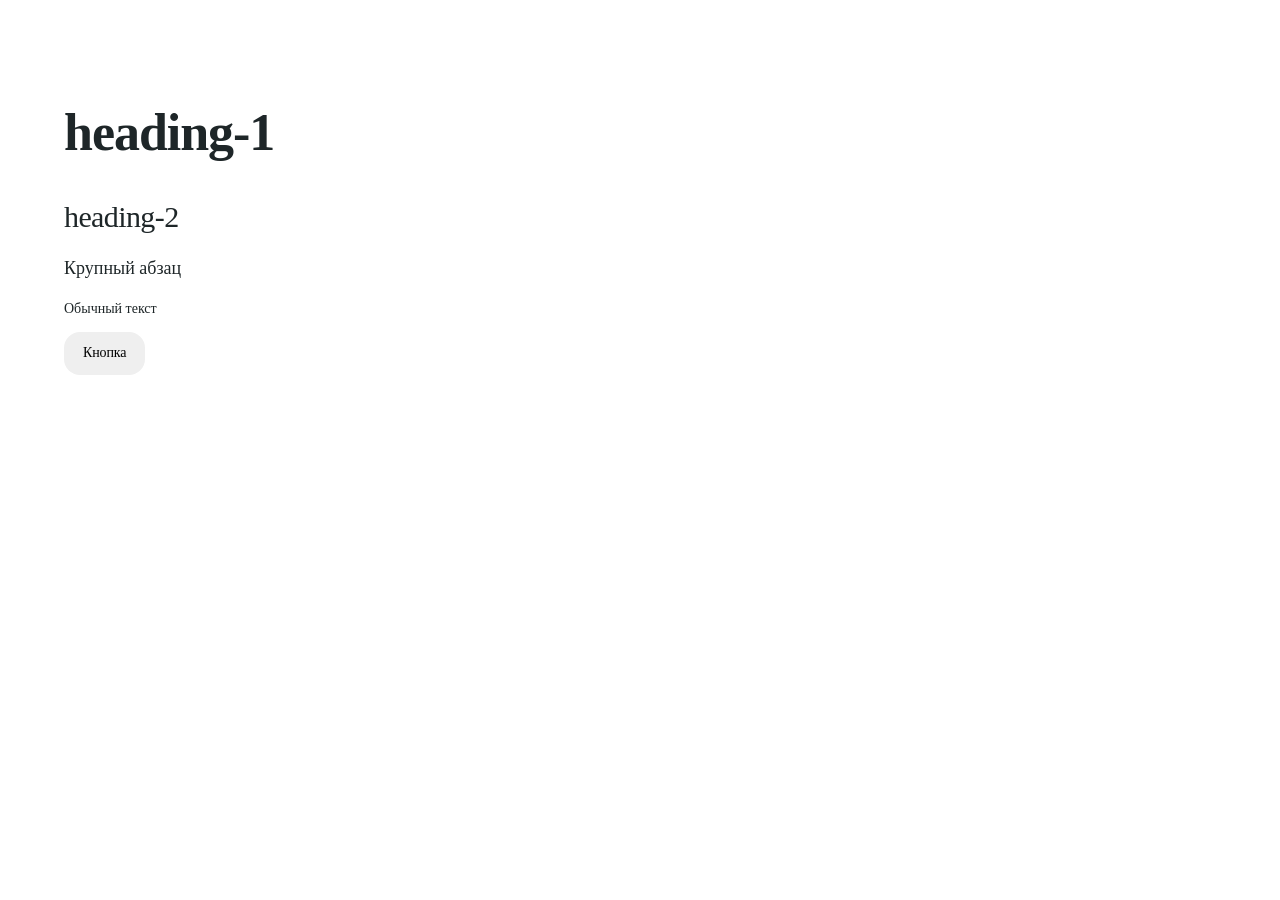
==== index.html @ 8aa64d15 "add base files" ====
<!doctype html>
<html lang="ru">
<head>
    <title>Главная</title>
    <meta charset="utf-8" />
    <meta name="viewport" content="width=device-width,initial-scale=1" />
    <meta name="description" content="Описание главной страницы">
    <meta name="keywords" content="ключевые слова">

    <link rel="icon" href="icons/favicon.svg" type="image/svg+xml" />

    <link rel="stylesheet" href="css/vars.css" />
    <link rel="stylesheet" href="css/mixins.css" />
    <link rel="stylesheet" href="css/base.css" />
    <link rel="stylesheet" href="css/typography.css" />
    <link rel="stylesheet" href="css/index.css" />
</head>
<body>
    <div id="app-header"></div>
        <main class="container">
            <section class="section">
                <h1 class="h1">heading-1</h1>
                <h2 class="h2">heading-2</h2>
                <p class="text-l">Крупный абзац</p>
                <p class="text-m">Обычный текст</p>
                <button class="btn btn--primary btn-text">Кнопка</button>
            </section>
        </main>
    <div id="app-footer"></div>
    <script src="js/common.js"></script>
</body>
</html>
---- css/vars.css ----
:root {
  /* text */
  --color-text-gunmetal: #1E2628;
  --color-text-battleship: #8E9293;
  --color-text-silver: #C7C9C9;
  --color-text-burnt: #E56F3D;
  --color-text-offwhite: #FFFFFF;

  /* surface */
  --color-surface-offwhite: #FFFFFF;
  --color-surface-seasalt: #F6F8F8;
  --color-surface-issabelline: #F5F1EE;
  --color-surface-gunmetal: #1E2628;
  --color-surface-charcoal: #374F59;

  /* borders */
  --color-border-antiflash: #E7EAEB;

  /* attention */
  --color-attention-imperial: #F05454;

  /* семейство */
  --font-sans: "SF Pro Display";

  /* веса */
  --fw-regular: 400;
  --fw-medium: 500;
  --fw-bold: 700;

  /* desktop */
  --fs-heading-1-d: 52px;  --lh-heading-1-d: 100%; --ls-heading-1-d: -2%; --fw-heading-1-d: var(--fw-bold);
  --fs-heading-2-d: 30px;  --lh-heading-2-d: 100%; --ls-heading-2-d: -2%; --fw-heading-2-d: var(--fw-medium);
  --fs-heading-3-d: 24px;  --lh-heading-3-d: 120%; --ls-heading-3-d: -2%; --fw-heading-3-d: var(--fw-medium);
  --fs-heading-4-d: 20px;  --lh-heading-4-d: 120%; --ls-heading-4-d: -2%; --fw-heading-4-d: var(--fw-regular);
  --fs-subtitle-d: 30px;   --lh-subtitle-d: 120%; --ls-subtitle-d: -2%; --fw-subtitle-d: var(--fw-regular);

  --fs-btns-text-d: 14px;  --lh-btns-text-d: 120%; --ls-btns-text-d: -1%; --fw-btns-text-d: var(--fw-medium);

  --fs-text-l-d: 18px;     --lh-text-l-d: 130%;  --ls-text-l-d: 0%;  --fw-text-l-d: var(--fw-regular);
  --fs-text-m-d: 14px;     --lh-text-m-d: 140%;  --ls-text-m-d: 0%;  --fw-text-m-d: var(--fw-regular);
  --fs-text-s-d: 12px;     --lh-text-s-d: 140%;  --ls-text-s-d: 0%;  --fw-text-s-d: var(--fw-regular);

  /* mobile */
  --fs-heading-1-m: 28px;  --lh-heading-1-m: 120%; --ls-heading-1-m: -2%; --fw-heading-1-m: var(--fw-bold);
  --fs-heading-2-m: 24px;  --lh-heading-2-m: 100%; --ls-heading-2-m: -2%; --fw-heading-2-m: var(--fw-medium);
  --fs-heading-3-m: 22px;  --lh-heading-3-m: 100%; --ls-heading-3-m: -2%; --fw-heading-3-m: var(--fw-medium);
  --fs-heading-4-m: 18px;  --lh-heading-4-m: 120%; --ls-heading-4-m: -2%; --fw-heading-4-m: var(--fw-medium);
  --fs-subtitle-m: 20px;   --lh-subtitle-m: 120%; --ls-subtitle-m: -2%; --fw-subtitle-m: var(--fw-regular);
}
---- css/mixins.css ----
.radio,
.checkbox {
    appearance: none;
    inline-size: 18px;
    block-size: 18px;
    border: 1.5px solid var(--color-text-gunmetal);
    border-radius: 50%;
    display: inline-grid;
    place-items: center;
    background: var(--color-surface-offwhite);
    cursor: pointer;
    transition: background .12s ease, border-color .12s ease, box-shadow .12s ease;
}

.checkbox {
    border-radius: 4px;
}

.radio:focus-visible,
.checkbox:focus-visible {
    outline: none;
    box-shadow: 0 0 0 3px color-mix(in srgb, var(--color-text-gunmetal) 14%, transparent);
}

.radio::before,
.checkbox::before {
    content: "";
    inline-size: 10px;
    block-size: 10px;
    background: var(--color-text-gunmetal);
    border-radius: 50%;
    transform: scale(0);
    transition: transform .12s ease;
}

.checkbox::before {
    border-radius: 2px;
    clip-path: polygon(14% 54%, 0 40%, 40% 88%, 100% 10%, 86% 0, 40% 66%);
    background: var(--color-text-gunmetal);
}

.radio:checked::before,
.checkbox:checked::before {
    transform: scale(1);
}

.radio:disabled,
.checkbox:disabled {
    opacity: .45;
    cursor: not-allowed;
    border-color: var(--color-text-silver);
}

.tabs {
    display: flex;
    gap: 24px;
    align-items: center;
}

.tab {
    position: relative;
    padding: 8px 0;
    color: var(--color-text-gunmetal);
    text-decoration: none;
}

.tab:hover {
    color: var(--color-surface-charcoal);
}

.tab.is-active {
    font-weight: var(--fw-medium);
}

.tab.is-active::after {
    content: "";
    position: absolute;
    left: 0;
    right: 0;
    bottom: -4px;
    height: 3px;
    border-radius: 3px;
    background: var(--color-text-gunmetal);
}

.badge-live {
    display: inline-flex;
    align-items: center;
    gap: 8px;
    margin-left: 10px;
    background: var(--color-text-gunmetal);
    color: var(--color-text-offwhite);
    border-radius: 999px;
    padding: 4px 8px;
    font: var(--fw-regular) 12px/1 var(--font-sans);
}

.badge-live::before {
    content: "";
    inline-size: 8px;
    block-size: 8px;
    border-radius: 50%;
    background: var(--color-attention-imperial);
}

.radio-group {
    display: inline-flex;
    border-radius: 12px;
    overflow: hidden;
    border: 1px solid var(--color-border-antiflash);
    background: var(--color-surface-seasalt);
}

.radio-group__btn {
    padding: 8px 14px;
    cursor: pointer;
    white-space: nowrap;
    color: var(--color-text-gunmetal);
}

.radio-group__btn + .radio-group__btn {
    border-left: 1px solid var(--color-border-antiflash);
}

.radio-group__btn.is-active {
    background: var(--color-text-gunmetal);
    color: var(--color-text-offwhite);
}

.btn {
    display: inline-flex;
    align-items: center;
    justify-content: center;
    gap: 8px;
    padding: 12px 18px;
    border-radius: 16px;
    border: 1px solid transparent;
    cursor: pointer;
    user-select: none;
    transition: filter .12s, transform .06s, background .12s, color .12s, border-color .12s;
    font-family: var(--font-sans);
}

.btn:active {
    transform: translateY(1px);
}

.btn:disabled {
    opacity: .45;
    cursor: not-allowed;
}

.btn--filled {
    background: var(--color-text-gunmetal);
    color: var(--color-text-offwhite);
}

.btn--outlined {
    background: var(--color-surface-offwhite);
    color: var(--color-text-gunmetal);
    border-color: var(--color-border-antiflash);
}

.btn--link {
    background: transparent;
    color: var(--color-text-gunmetal);
    padding: 0;
    border-radius: 0;
    text-decoration: none;
}

.btn--icon {
    inline-size: 44px;
    block-size: 44px;
    padding: 0;
    border-radius: 999px;
    display: inline-grid;
    place-items: center;
    background: var(--color-surface-seasalt);
    border: 1px solid var(--color-border-antiflash);
}

.field {
    display: grid;
    gap: 6px;
}

.field__label {
    color: var(--color-text-battleship);
    font: var(--fw-regular) 14px/1.2 var(--font-sans);
}

.field__error {
    color: var(--color-attention-imperial);
    font: var(--fw-regular) 12px/1.2 var(--font-sans);
}

.input,
.select {
    width: 100%;
    padding: 12px 14px;
    border-radius: 12px;
    border: 1px solid var(--color-border-antiflash);
    background: var(--color-surface-offwhite);
    color: var(--color-text-gunmetal);
    font-family: var(--font-sans);
    outline: none;
    transition: border-color .12s, box-shadow .12s, background .12s;
}

.input:focus,
.select:focus {
    border-color: var(--color-text-gunmetal);
    box-shadow: 0 0 0 3px color-mix(in srgb, var(--color-text-gunmetal) 12%, transparent);
}

.input.is-error,
.select.is-error {
    border-color: var(--color-attention-imperial);
    box-shadow: 0 0 0 3px color-mix(in srgb, var(--color-attention-imperial) 18%, transparent);
}

.input:disabled,
.select:disabled {
    background: var(--color-surface-seasalt);
    color: var(--color-text-silver);
    cursor: not-allowed;
    opacity: .9;
}
---- css/base.css ----
* {
    box-sizing: border-box;
}

html,
body {
    height: 100%;
}

body {
    margin: 0;
    font-family: var(--font-sans), system-ui, -apple-system, Segoe UI, Roboto, Arial, sans-serif;
    color: var(--color-text-gunmetal);
    background: var(--color-surface-offwhite);
    -webkit-font-smoothing: antialiased;
    text-rendering: optimizeLegibility;
}

img,
svg {
    max-width: 100%;
    height: auto;
    display: block;
}

a {
    color: var(--color-text-burnt);
    text-decoration: none;
}

a:hover {
    text-decoration: underline;
}

/* ===== CONTAINER / SECTION ===== */
.container {
    max-width: 1200px;
    margin: 0 auto;
    padding: 24px;
}

.section {
    padding: 40px 0;
}

.section--alt {
    background: var(--color-surface-seasalt);
}

/* ===== HEADER / FOOTER (базово) ===== */
.site-header {
    position: sticky;
    top: 0;
    z-index: 10;
    background: var(--color-surface-offwhite);
    border-bottom: 1px solid var(--color-border-antiflash);
}

.site-footer {
    border-top: 1px solid var(--color-border-antiflash);
    background: var(--color-surface-seasalt);
    color: var(--color-text-battleship);
}

/* ===== UTILS ===== */
.hidden {
    display: none !important;
}

.center {
    display: flex;
    align-items: center;
    justify-content: center;
}

@media (max-width: 767px) {
    .container {
        padding: 16px;
    }

    .section {
        padding: 28px 0;
    }
}
---- css/typography.css ----
/* базовое семейство из переменных */
.typo-sans { font-family: var(--font-sans), system-ui, -apple-system, Segoe UI, Roboto, Arial, sans-serif; }

/* ===== DESKTOP (по умолчанию) ===== */
.h1 {
  font-family: var(--font-sans);
  font-size: var(--fs-heading-1-d);
  line-height: var(--lh-heading-1-d);
  letter-spacing: -0.02em; /* из -2% */
  font-weight: var(--fw-heading-1-d);
}
.h2 {
  font-family: var(--font-sans);
  font-size: var(--fs-heading-2-d);
  line-height: var(--lh-heading-2-d);
  letter-spacing: -0.02em;
  font-weight: var(--fw-heading-2-d);
}
.h3 {
  font-family: var(--font-sans);
  font-size: var(--fs-heading-3-d);
  line-height: var(--lh-heading-3-d);
  letter-spacing: -0.02em;
  font-weight: var(--fw-heading-3-d);
}
.h4 {
  font-family: var(--font-sans);
  font-size: var(--fs-heading-4-d);
  line-height: var(--lh-heading-4-d);
  letter-spacing: -0.02em;
  font-weight: var(--fw-heading-4-d);
}
.subtitle {
  font-family: var(--font-sans);
  font-size: var(--fs-subtitle-d);
  line-height: var(--lh-subtitle-d);
  letter-spacing: -0.02em;
  font-weight: var(--fw-subtitle-d);
}

/* Текстовые стили */
.text-l {
  font-family: var(--font-sans);
  font-size: var(--fs-text-l-d);
  line-height: var(--lh-text-l-d);
  letter-spacing: 0; /* в макете 0% */
  font-weight: var(--fw-text-l-d);
}
.text-m {
  font-family: var(--font-sans);
  font-size: var(--fs-text-m-d);
  line-height: var(--lh-text-m-d);
  letter-spacing: 0;
  font-weight: var(--fw-text-m-d);
}
.text-s {
  font-family: var(--font-sans);
  font-size: var(--fs-text-s-d);
  line-height: var(--lh-text-s-d);
  letter-spacing: 0;
  font-weight: var(--fw-text-s-d);
}

/* Текст для кнопок */
.btn-text {
  font-family: var(--font-sans);
  font-size: var(--fs-btns-text-d);
  line-height: var(--lh-btns-text-d);
  letter-spacing: -0.01em;
  font-weight: var(--fw-btns-text-d);
}

/* ===== MOBILE ===== */
@media (max-width: 767px) {
  .h1 { font-size: var(--fs-heading-1-m); line-height: var(--lh-heading-1-m); letter-spacing: -0.02em; font-weight: var(--fw-heading-1-m); }
  .h2 { font-size: var(--fs-heading-2-m); line-height: var(--lh-heading-2-m); letter-spacing: -0.02em; font-weight: var(--fw-heading-2-m); }
  .h3 { font-size: var(--fs-heading-3-m); line-height: var(--lh-heading-3-m); letter-spacing: -0.02em; font-weight: var(--fw-heading-3-m); }
  .h4 { font-size: var(--fs-heading-4-m); line-height: var(--lh-heading-4-m); letter-spacing: -0.02em; font-weight: var(--fw-heading-4-m); }
  .subtitle { font-size: var(--fs-subtitle-m); line-height: var(--lh-subtitle-m); letter-spacing: -0.02em; font-weight: var(--fw-subtitle-m); }
}
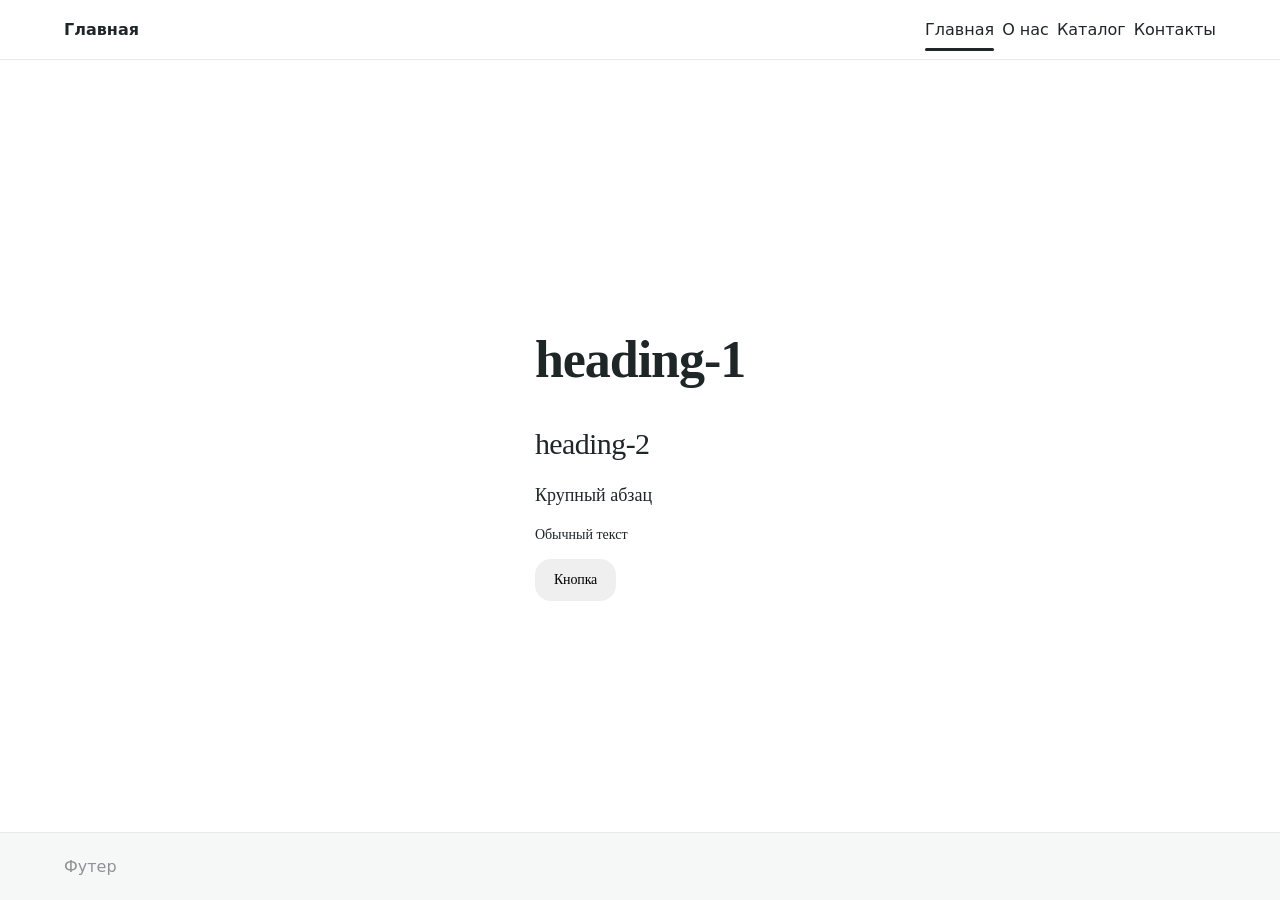
==== commit 558ddb60: "add header" ====
--- a/index.html
+++ b/index.html
@@ -7,7 +7,7 @@
     <meta name="description" content="Описание главной страницы">
     <meta name="keywords" content="ключевые слова">
 
-    <link rel="icon" href="icons/favicon.svg" type="image/svg+xml" />
+    <!-- <link rel="icon" href="icons/favicon.svg" type="image/svg+xml" /> -->
 
     <link rel="stylesheet" href="css/vars.css" />
     <link rel="stylesheet" href="css/mixins.css" />
@@ -16,7 +16,8 @@
     <link rel="stylesheet" href="css/index.css" />
 </head>
 <body>
-    <div id="app-header"></div>
+    <div class="page">
+        <div id="app-header"></div>
         <main class="container">
             <section class="section">
                 <h1 class="h1">heading-1</h1>
@@ -26,7 +27,8 @@
                 <button class="btn btn--primary btn-text">Кнопка</button>
             </section>
         </main>
-    <div id="app-footer"></div>
+        <div id="app-footer"></div>
+    </div>
     <script src="js/common.js"></script>
 </body>
 </html>
--- a/css/base.css
+++ b/css/base.css
@@ -32,6 +32,16 @@
     text-decoration: underline;
 }
 
+.page {
+    min-height: 100dvh;
+    display: flex;
+    flex-direction: column;
+}
+
+.page > main {
+    flex: 1;
+}
+
 /* ===== CONTAINER / SECTION ===== */
 .container {
     max-width: 1200px;
@@ -48,7 +58,7 @@
 }
 
 /* ===== HEADER / FOOTER (базово) ===== */
-.site-header {
+.app-header {
     position: sticky;
     top: 0;
     z-index: 10;
@@ -56,7 +66,7 @@
     border-bottom: 1px solid var(--color-border-antiflash);
 }
 
-.site-footer {
+.app-footer {
     border-top: 1px solid var(--color-border-antiflash);
     background: var(--color-surface-seasalt);
     color: var(--color-text-battleship);
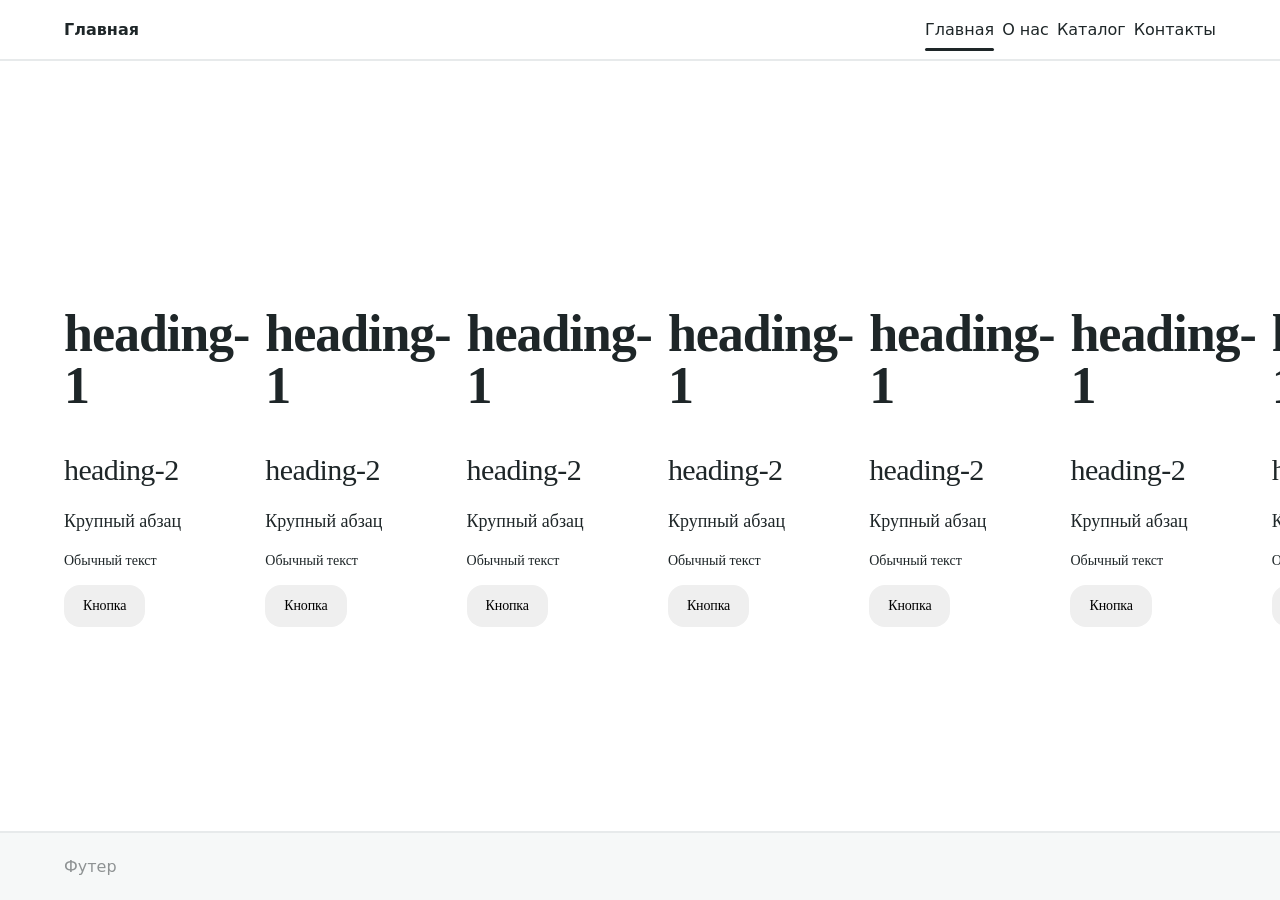
==== commit bcb83a42: "add header" ====
--- a/index.html
+++ b/index.html
@@ -17,7 +17,7 @@
 </head>
 <body>
     <div class="page">
-        <div id="app-header"></div>
+        <div id="app-header" class="app-header"></div>
         <main class="container">
             <section class="section">
                 <h1 class="h1">heading-1</h1>
@@ -26,8 +26,64 @@
                 <p class="text-m">Обычный текст</p>
                 <button class="btn btn--primary btn-text">Кнопка</button>
             </section>
+            <section class="section">
+                <h1 class="h1">heading-1</h1>
+                <h2 class="h2">heading-2</h2>
+                <p class="text-l">Крупный абзац</p>
+                <p class="text-m">Обычный текст</p>
+                <button class="btn btn--primary btn-text">Кнопка</button>
+            </section>
+            <section class="section">
+                <h1 class="h1">heading-1</h1>
+                <h2 class="h2">heading-2</h2>
+                <p class="text-l">Крупный абзац</p>
+                <p class="text-m">Обычный текст</p>
+                <button class="btn btn--primary btn-text">Кнопка</button>
+            </section>
+            <section class="section">
+                <h1 class="h1">heading-1</h1>
+                <h2 class="h2">heading-2</h2>
+                <p class="text-l">Крупный абзац</p>
+                <p class="text-m">Обычный текст</p>
+                <button class="btn btn--primary btn-text">Кнопка</button>
+            </section>
+            <section class="section">
+                <h1 class="h1">heading-1</h1>
+                <h2 class="h2">heading-2</h2>
+                <p class="text-l">Крупный абзац</p>
+                <p class="text-m">Обычный текст</p>
+                <button class="btn btn--primary btn-text">Кнопка</button>
+            </section>
+            <section class="section">
+                <h1 class="h1">heading-1</h1>
+                <h2 class="h2">heading-2</h2>
+                <p class="text-l">Крупный абзац</p>
+                <p class="text-m">Обычный текст</p>
+                <button class="btn btn--primary btn-text">Кнопка</button>
+            </section>
+            <section class="section">
+                <h1 class="h1">heading-1</h1>
+                <h2 class="h2">heading-2</h2>
+                <p class="text-l">Крупный абзац</p>
+                <p class="text-m">Обычный текст</p>
+                <button class="btn btn--primary btn-text">Кнопка</button>
+            </section>
+            <section class="section">
+                <h1 class="h1">heading-1</h1>
+                <h2 class="h2">heading-2</h2>
+                <p class="text-l">Крупный абзац</p>
+                <p class="text-m">Обычный текст</p>
+                <button class="btn btn--primary btn-text">Кнопка</button>
+            </section>
+            <section class="section">
+                <h1 class="h1">heading-1</h1>
+                <h2 class="h2">heading-2</h2>
+                <p class="text-l">Крупный абзац</p>
+                <p class="text-m">Обычный текст</p>
+                <button class="btn btn--primary btn-text">Кнопка</button>
+            </section>
         </main>
-        <div id="app-footer"></div>
+        <div id="app-footer" class="app-footer"></div>
     </div>
     <script src="js/common.js"></script>
 </body>
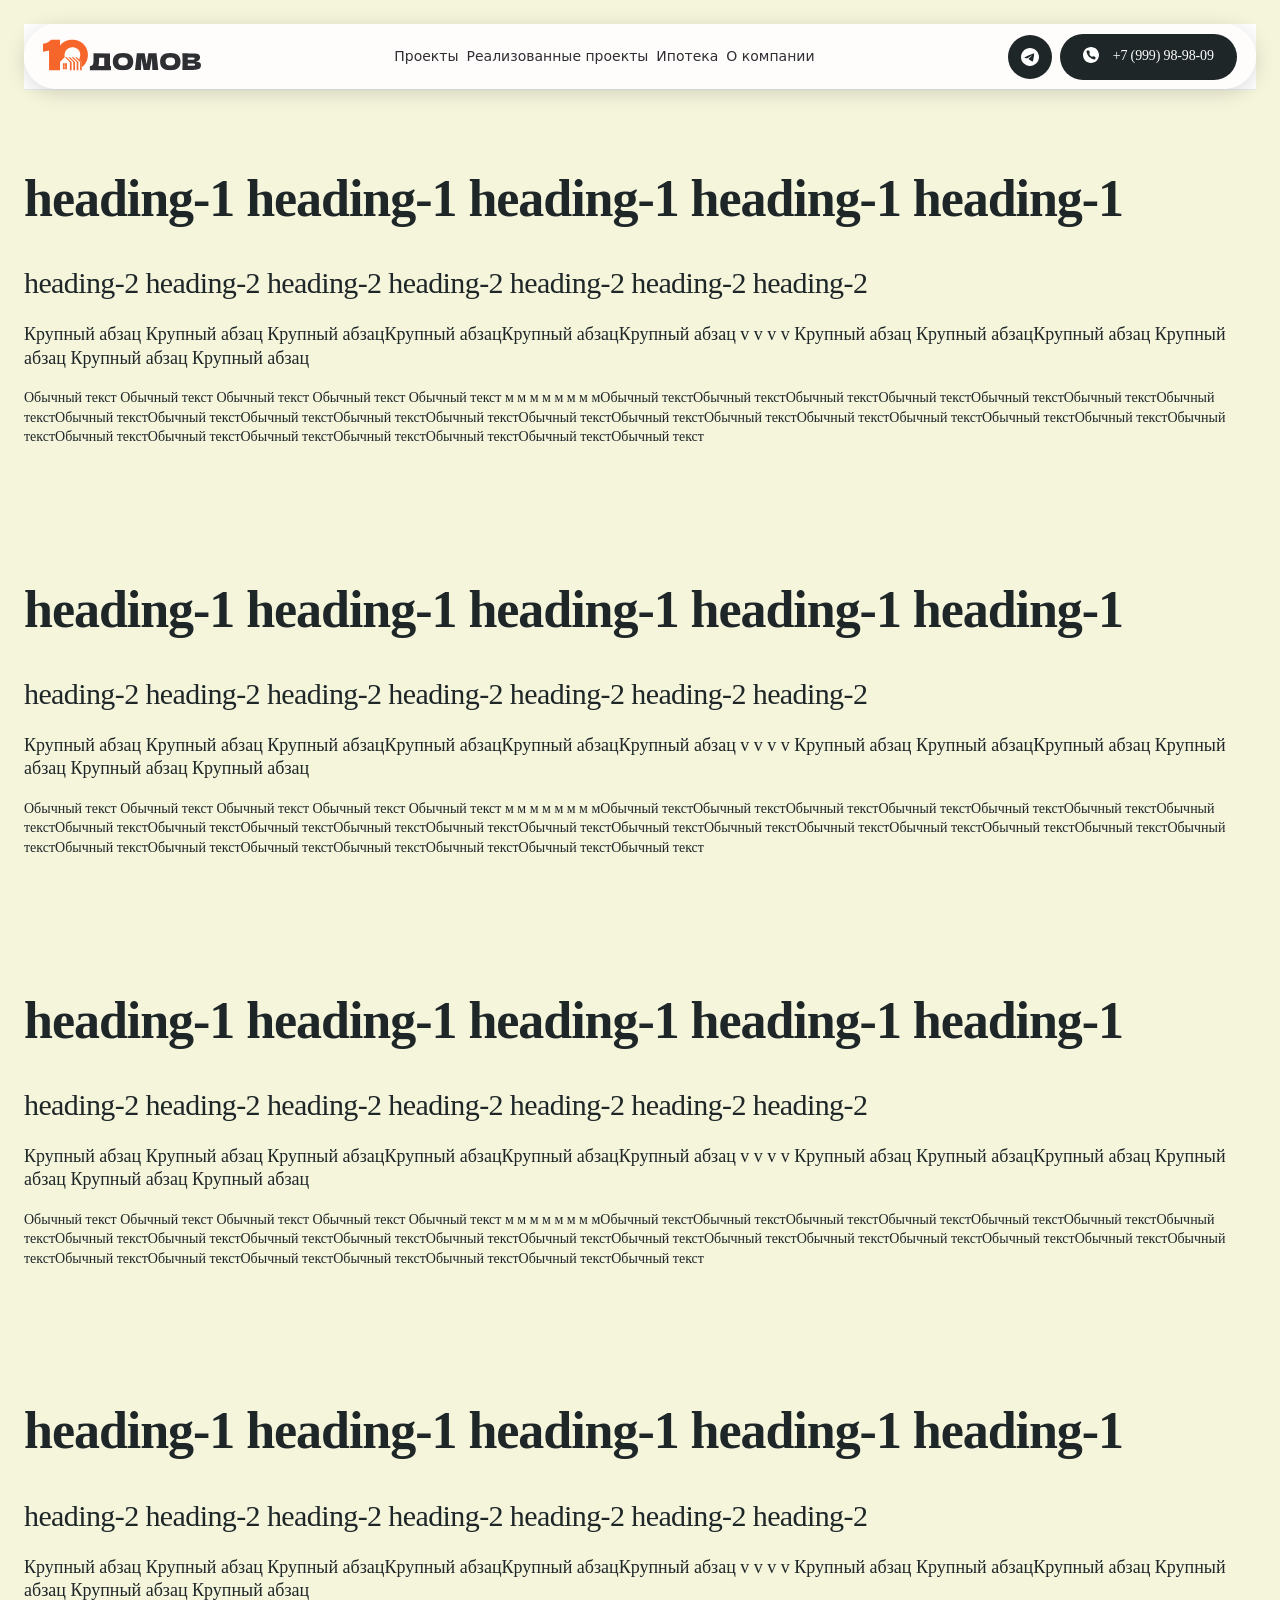
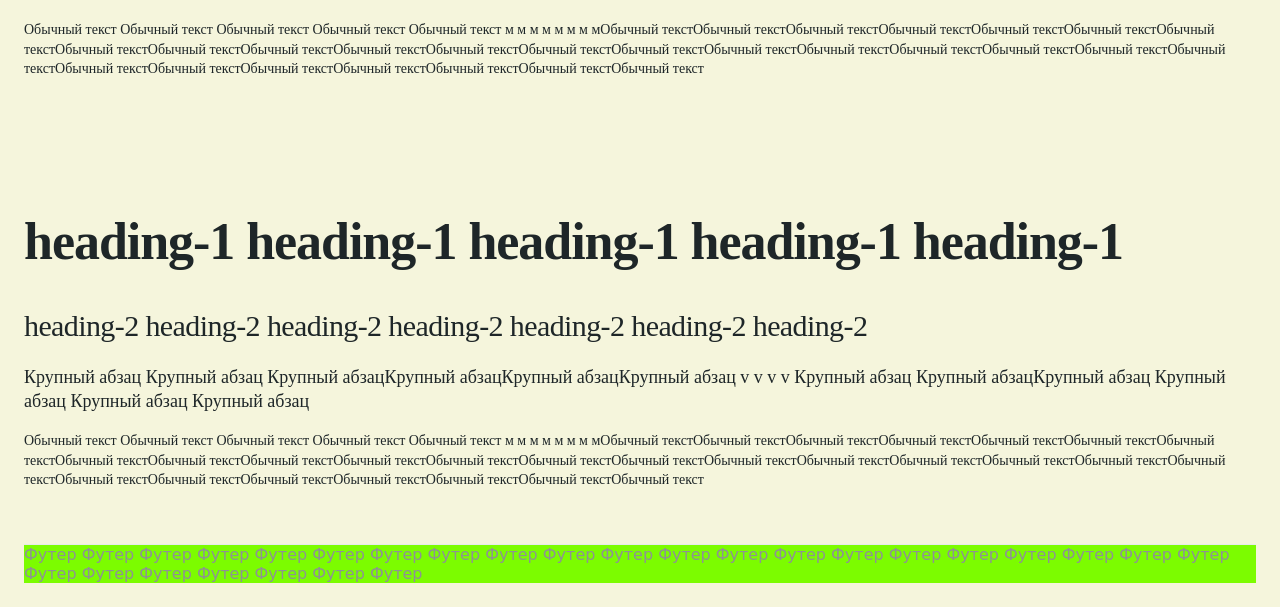
==== commit 32f96277: "add header" ====
--- a/index.html
+++ b/index.html
@@ -16,74 +16,73 @@
     <link rel="stylesheet" href="css/index.css" />
 </head>
 <body>
-    <div class="page">
-        <div id="app-header" class="app-header"></div>
+    <div class="page" style="">
+        <div class="container app-header" style="background-color: white;">
+            <!-- <div id="app-header" class="app-header"></div> -->
+            <header>
+                <div class="header__container">
+                    <div class="header__block">
+                        <a class="brand" href="index.html">
+                            <img src="images/logo-main.svg" alt="Логотип компании" class="brand__logo">
+                        </a>
+                    </div>
+                    <div class="header__block">
+                        <nav class="site-nav">
+                            <a class="site-nav__link" href="index.html">Проекты</a>
+                            <a class="site-nav__link" href="about.html">Реализованные проекты</a>
+                            <a class="site-nav__link" href="catalog.html">Ипотека</a>
+                            <a class="site-nav__link" href="contact.html">О компании</a>
+                          </nav>
+                    </div>
+                    <div class="header__block">
+                        <div class="header__icons">
+                            <button class="btn btn--icon btn--filled" aria-label="Telegram">
+                                <img src="icons/icon-telegram-1.svg" alt="Телеграм" class="telegram">
+                            </button>
+                            <button class="btn btn--pill btn--filled btn-text">
+                                <img src="icons/icon-phone-small.svg" alt="Телеграм" class="telegram">
+                                <span class="btn__label">+7 (999) 98-98-09</span>
+                              </button>
+                        </div>
+                    </div>
+                </div>
+              </header>
+        </div>
         <main class="container">
             <section class="section">
-                <h1 class="h1">heading-1</h1>
-                <h2 class="h2">heading-2</h2>
-                <p class="text-l">Крупный абзац</p>
-                <p class="text-m">Обычный текст</p>
-                <button class="btn btn--primary btn-text">Кнопка</button>
+                <h1 class="h1">heading-1 heading-1 heading-1 heading-1 heading-1 </h1>
+                <h2 class="h2">heading-2 heading-2 heading-2 heading-2 heading-2 heading-2 heading-2 </h2>
+                <p class="text-l">Крупный абзац Крупный абзац Крупный абзацКрупный абзацКрупный абзацКрупный абзац v v v v Крупный абзац Крупный абзацКрупный абзац Крупный абзац Крупный абзац Крупный абзац</p>
+                <p class="text-m">Обычный текст Обычный текст Обычный текст Обычный текст Обычный текст м м м м м м м мОбычный текстОбычный текстОбычный текстОбычный текстОбычный текстОбычный текстОбычный текстОбычный текстОбычный текстОбычный текстОбычный текстОбычный текстОбычный текстОбычный текстОбычный текстОбычный текстОбычный текстОбычный текстОбычный текстОбычный текстОбычный текстОбычный текстОбычный текстОбычный текстОбычный текстОбычный текстОбычный текст</p>
             </section>
             <section class="section">
-                <h1 class="h1">heading-1</h1>
-                <h2 class="h2">heading-2</h2>
-                <p class="text-l">Крупный абзац</p>
-                <p class="text-m">Обычный текст</p>
-                <button class="btn btn--primary btn-text">Кнопка</button>
+                <h1 class="h1">heading-1 heading-1 heading-1 heading-1 heading-1 </h1>
+                <h2 class="h2">heading-2 heading-2 heading-2 heading-2 heading-2 heading-2 heading-2 </h2>
+                <p class="text-l">Крупный абзац Крупный абзац Крупный абзацКрупный абзацКрупный абзацКрупный абзац v v v v Крупный абзац Крупный абзацКрупный абзац Крупный абзац Крупный абзац Крупный абзац</p>
+                <p class="text-m">Обычный текст Обычный текст Обычный текст Обычный текст Обычный текст м м м м м м м мОбычный текстОбычный текстОбычный текстОбычный текстОбычный текстОбычный текстОбычный текстОбычный текстОбычный текстОбычный текстОбычный текстОбычный текстОбычный текстОбычный текстОбычный текстОбычный текстОбычный текстОбычный текстОбычный текстОбычный текстОбычный текстОбычный текстОбычный текстОбычный текстОбычный текстОбычный текстОбычный текст</p>
             </section>
             <section class="section">
-                <h1 class="h1">heading-1</h1>
-                <h2 class="h2">heading-2</h2>
-                <p class="text-l">Крупный абзац</p>
-                <p class="text-m">Обычный текст</p>
-                <button class="btn btn--primary btn-text">Кнопка</button>
+                <h1 class="h1">heading-1 heading-1 heading-1 heading-1 heading-1 </h1>
+                <h2 class="h2">heading-2 heading-2 heading-2 heading-2 heading-2 heading-2 heading-2 </h2>
+                <p class="text-l">Крупный абзац Крупный абзац Крупный абзацКрупный абзацКрупный абзацКрупный абзац v v v v Крупный абзац Крупный абзацКрупный абзац Крупный абзац Крупный абзац Крупный абзац</p>
+                <p class="text-m">Обычный текст Обычный текст Обычный текст Обычный текст Обычный текст м м м м м м м мОбычный текстОбычный текстОбычный текстОбычный текстОбычный текстОбычный текстОбычный текстОбычный текстОбычный текстОбычный текстОбычный текстОбычный текстОбычный текстОбычный текстОбычный текстОбычный текстОбычный текстОбычный текстОбычный текстОбычный текстОбычный текстОбычный текстОбычный текстОбычный текстОбычный текстОбычный текстОбычный текст</p>
             </section>
             <section class="section">
-                <h1 class="h1">heading-1</h1>
-                <h2 class="h2">heading-2</h2>
-                <p class="text-l">Крупный абзац</p>
-                <p class="text-m">Обычный текст</p>
-                <button class="btn btn--primary btn-text">Кнопка</button>
+                <h1 class="h1">heading-1 heading-1 heading-1 heading-1 heading-1 </h1>
+                <h2 class="h2">heading-2 heading-2 heading-2 heading-2 heading-2 heading-2 heading-2 </h2>
+                <p class="text-l">Крупный абзац Крупный абзац Крупный абзацКрупный абзацКрупный абзацКрупный абзац v v v v Крупный абзац Крупный абзацКрупный абзац Крупный абзац Крупный абзац Крупный абзац</p>
+                <p class="text-m">Обычный текст Обычный текст Обычный текст Обычный текст Обычный текст м м м м м м м мОбычный текстОбычный текстОбычный текстОбычный текстОбычный текстОбычный текстОбычный текстОбычный текстОбычный текстОбычный текстОбычный текстОбычный текстОбычный текстОбычный текстОбычный текстОбычный текстОбычный текстОбычный текстОбычный текстОбычный текстОбычный текстОбычный текстОбычный текстОбычный текстОбычный текстОбычный текстОбычный текст</p>
             </section>
             <section class="section">
-                <h1 class="h1">heading-1</h1>
-                <h2 class="h2">heading-2</h2>
-                <p class="text-l">Крупный абзац</p>
-                <p class="text-m">Обычный текст</p>
-                <button class="btn btn--primary btn-text">Кнопка</button>
-            </section>
-            <section class="section">
-                <h1 class="h1">heading-1</h1>
-                <h2 class="h2">heading-2</h2>
-                <p class="text-l">Крупный абзац</p>
-                <p class="text-m">Обычный текст</p>
-                <button class="btn btn--primary btn-text">Кнопка</button>
-            </section>
-            <section class="section">
-                <h1 class="h1">heading-1</h1>
-                <h2 class="h2">heading-2</h2>
-                <p class="text-l">Крупный абзац</p>
-                <p class="text-m">Обычный текст</p>
-                <button class="btn btn--primary btn-text">Кнопка</button>
-            </section>
-            <section class="section">
-                <h1 class="h1">heading-1</h1>
-                <h2 class="h2">heading-2</h2>
-                <p class="text-l">Крупный абзац</p>
-                <p class="text-m">Обычный текст</p>
-                <button class="btn btn--primary btn-text">Кнопка</button>
-            </section>
-            <section class="section">
-                <h1 class="h1">heading-1</h1>
-                <h2 class="h2">heading-2</h2>
-                <p class="text-l">Крупный абзац</p>
-                <p class="text-m">Обычный текст</p>
-                <button class="btn btn--primary btn-text">Кнопка</button>
+                <h1 class="h1">heading-1 heading-1 heading-1 heading-1 heading-1 </h1>
+                <h2 class="h2">heading-2 heading-2 heading-2 heading-2 heading-2 heading-2 heading-2 </h2>
+                <p class="text-l">Крупный абзац Крупный абзац Крупный абзацКрупный абзацКрупный абзацКрупный абзац v v v v Крупный абзац Крупный абзацКрупный абзац Крупный абзац Крупный абзац Крупный абзац</p>
+                <p class="text-m">Обычный текст Обычный текст Обычный текст Обычный текст Обычный текст м м м м м м м мОбычный текстОбычный текстОбычный текстОбычный текстОбычный текстОбычный текстОбычный текстОбычный текстОбычный текстОбычный текстОбычный текстОбычный текстОбычный текстОбычный текстОбычный текстОбычный текстОбычный текстОбычный текстОбычный текстОбычный текстОбычный текстОбычный текстОбычный текстОбычный текстОбычный текстОбычный текстОбычный текст</p>
             </section>
         </main>
-        <div id="app-footer" class="app-footer"></div>
+        <div class="container app-footer"  style="background-color: lawngreen;">
+            <!-- <div id="app-footer" class="app-footer"></div> -->Футер Футер Футер Футер Футер Футер Футер Футер Футер Футер Футер Футер Футер Футер Футер Футер Футер Футер Футер Футер Футер Футер Футер Футер Футер Футер Футер Футер
+        </div>
     </div>
     <script src="js/common.js"></script>
 </body>
--- a/css/vars.css
+++ b/css/vars.css
@@ -1,5 +1,6 @@
 :root {
   /* text */
+  --color-text-black: #2E2F33;
   --color-text-gunmetal: #1E2628;
   --color-text-battleship: #8E9293;
   --color-text-silver: #C7C9C9;
@@ -12,6 +13,7 @@
   --color-surface-issabelline: #F5F1EE;
   --color-surface-gunmetal: #1E2628;
   --color-surface-charcoal: #374F59;
+  --color-surface-offwhite-header: #FFFCFCF2;
 
   /* borders */
   --color-border-antiflash: #E7EAEB;
@@ -26,6 +28,28 @@
   --fw-regular: 400;
   --fw-medium: 500;
   --fw-bold: 700;
+
+  /* размер шрифта */
+  --fs-1: 52px;
+  --fs-2: 30px;
+  --fs-3: 28px;
+  --fs-4: 24px;
+  --fs-5: 20px;
+  --fs-6: 18px;
+  --fs-7: 14px;
+  --fs-8: 12px;
+
+  /* высота строк */
+  --fs-1: 140%;
+  --fs-2: 130%;
+  --fs-3: 120%;
+  --fs-4: 100%;
+
+  /* расстояние между букв */
+  --ls-1: -2%;
+  --ls-2: -1%;
+  --ls-3: 0%;
+
 
   /* desktop */
   --fs-heading-1-d: 52px;  --lh-heading-1-d: 100%; --ls-heading-1-d: -2%; --fw-heading-1-d: var(--fw-bold);
--- a/css/base.css
+++ b/css/base.css
@@ -33,22 +33,19 @@
 }
 
 .page {
+    display: flex;
+    flex-direction: column;
     min-height: 100dvh;
-    display: flex;
-    flex-direction: column;
+    max-width: 1450px;
+    margin: 0 auto;
+    padding: 1.5rem;
+    background-color: beige;
 }
 
 .page > main {
     flex: 1;
 }
 
-/* ===== CONTAINER / SECTION ===== */
-.container {
-    max-width: 1200px;
-    margin: 0 auto;
-    padding: 24px;
-}
-
 .section {
     padding: 40px 0;
 }
@@ -57,7 +54,6 @@
     background: var(--color-surface-seasalt);
 }
 
-/* ===== HEADER / FOOTER (базово) ===== */
 .app-header {
     position: sticky;
     top: 0;
@@ -72,17 +68,6 @@
     color: var(--color-text-battleship);
 }
 
-/* ===== UTILS ===== */
-.hidden {
-    display: none !important;
-}
-
-.center {
-    display: flex;
-    align-items: center;
-    justify-content: center;
-}
-
 @media (max-width: 767px) {
     .container {
         padding: 16px;
@@ -91,4 +76,157 @@
     .section {
         padding: 28px 0;
     }
-}+}
+
+.header__container {
+    display: flex;
+    align-items: center;
+    justify-content: space-between;
+    gap: 1rem;
+    padding: .8rem 1.2rem;
+    height: 65px;
+    border-radius: 40px;
+    border: 1px;
+    border-color: var(--color-border-antiflash);
+    background-color: var(--color-surface-offwhite-header);
+    box-shadow: 0px 4px 20px 0px rgba(0, 0, 0, 0.15);
+    backdrop-filter: blur(5px);
+
+
+}
+
+.site-nav {
+    display: flex;
+    gap: 8px;
+    align-items: center;
+}
+
+.site-nav__link {
+    font-weight: var(--fw-medium);
+    font-size: var(--fs-7);
+    line-height: var(--fs-3);
+    letter-spacing: var(--ls-2);
+    color: var(--color-text-black);
+}
+
+.brand {
+    display: inline-flex;
+    align-items: center;
+    gap: 8px;
+    text-decoration: none;
+}
+
+.brand__logo {
+    height: 2rem;
+    width: auto;
+}
+
+.header__icons {
+    display: flex;
+    align-items: center;
+    justify-content: space-between;
+    gap: .5rem;
+
+}
+
+.header__icon-phone {
+    display: flex;
+    align-items: center;
+    justify-content: space-between;
+    background-color: var(--color-text-black);
+    border-radius: 20px;
+}
+
+.btn {
+    transition: background .12s ease, color .12s ease, border-color .12s ease, box-shadow .12s ease, filter .12s ease;
+}
+
+.btn--pill {
+    border-radius: 999px;
+    padding: 12px 22px;
+    min-height: 44px;
+    gap: 10px;
+}
+
+.btn__icon {
+    inline-size: 20px;
+    block-size: 20px;
+    flex: 0 0 20px;
+}
+
+.btn:focus-visible {
+    outline: none;
+    box-shadow: 0 0 0 3px color-mix(in srgb, var(--color-text-gunmetal) 12%, transparent);
+}
+
+/* курсор/общие состояния (переопределяем базу) */
+.btn:disabled,
+.btn[disabled] {
+cursor: not-allowed;
+transform: none;
+opacity: 1;              /* важно: не даём общей прозрачности — дальше зададим точные цвета */
+}
+
+.btn--filled {
+background: var(--color-text-gunmetal);
+color: var(--color-text-offwhite);
+border: 1px solid transparent;
+}
+
+.btn--filled:hover:not(:disabled) {
+background: var(--color-surface-charcoal);
+}
+/* clicked */
+.btn--filled:active:not(:disabled) {
+filter: brightness(0.92);
+}
+/* disabled */
+.btn--filled:disabled {
+background: var(--color-surface-seasalt);
+color: var(--color-text-silver);
+border-color: transparent;
+}
+
+
+/* =========================================================
+6) ICON ONLY
+Разметка:
+<button class="btn btn--icon btn--filled" aria-label="…">…</button>
+Или с outlined: <button class="btn btn--icon btn--outlined">…</button>
+========================================================= */
+.btn--icon {
+inline-size: 44px;
+block-size: 44px;
+padding: 0;
+border-radius: 999px;
+display: inline-grid;
+place-items: center;
+}
+
+/* filled icon */
+.btn--icon.btn--filled { 
+background: var(--color-text-gunmetal); 
+color: var(--color-text-offwhite); 
+border: 1px solid transparent;
+}
+.btn--icon.btn--filled:hover:not(:disabled) { background: var(--color-surface-charcoal); }
+.btn--icon.btn--filled:active:not(:disabled) { filter: brightness(0.92); }
+.btn--icon.btn--filled:disabled { background: var(--color-surface-seasalt); color: var(--color-text-silver); }
+
+/* outlined icon */
+.btn--icon.btn--outlined {
+background: var(--color-surface-offwhite);
+color: var(--color-text-gunmetal);
+border: 1px solid var(--color-border-antiflash);
+}
+.btn--icon.btn--outlined:hover:not(:disabled) { background: var(--color-surface-seasalt); }
+.btn--icon.btn--outlined:active:not(:disabled) {
+background: var(--color-text-gunmetal);
+color: var(--color-text-offwhite);
+border-color: var(--color-text-gunmetal);
+}
+.btn--icon.btn--outlined:disabled {
+background: var(--color-surface-offwhite);
+color: var(--color-text-silver);
+border-color: var(--color-border-antiflash);
+}
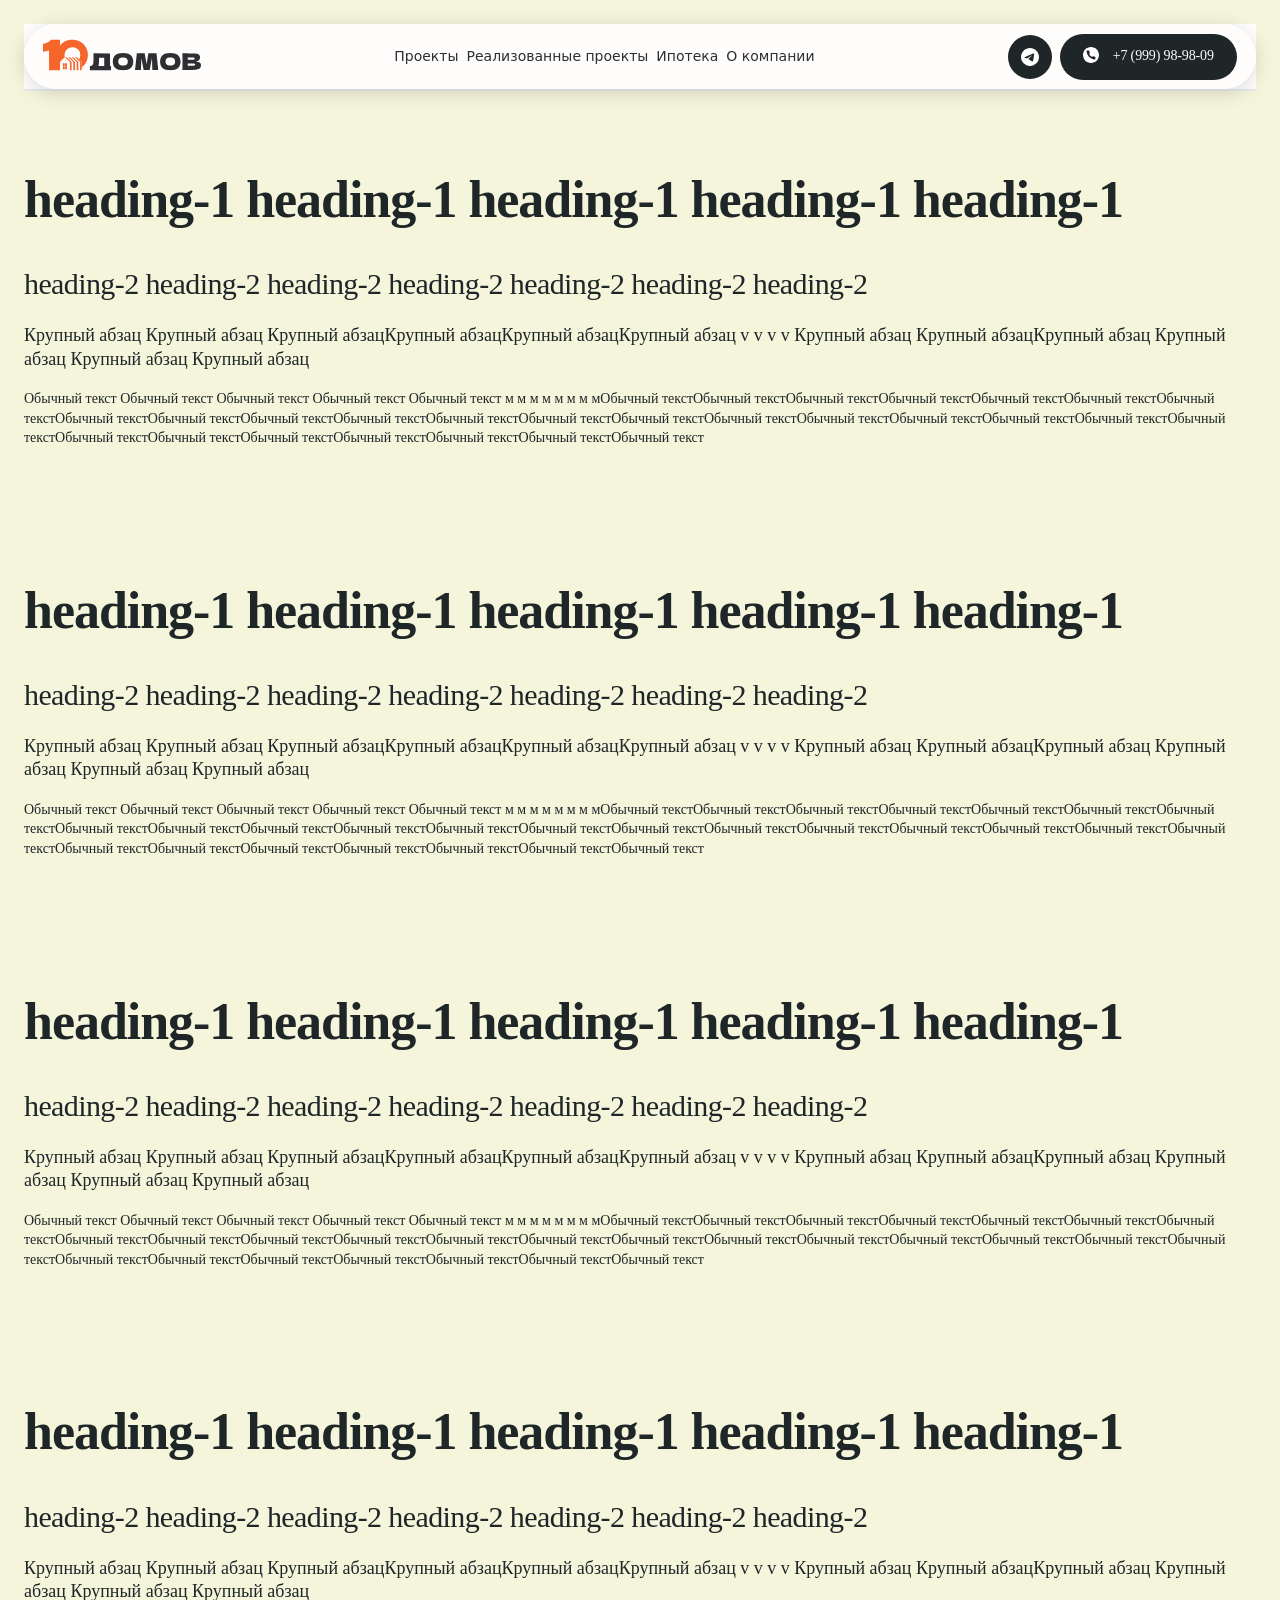
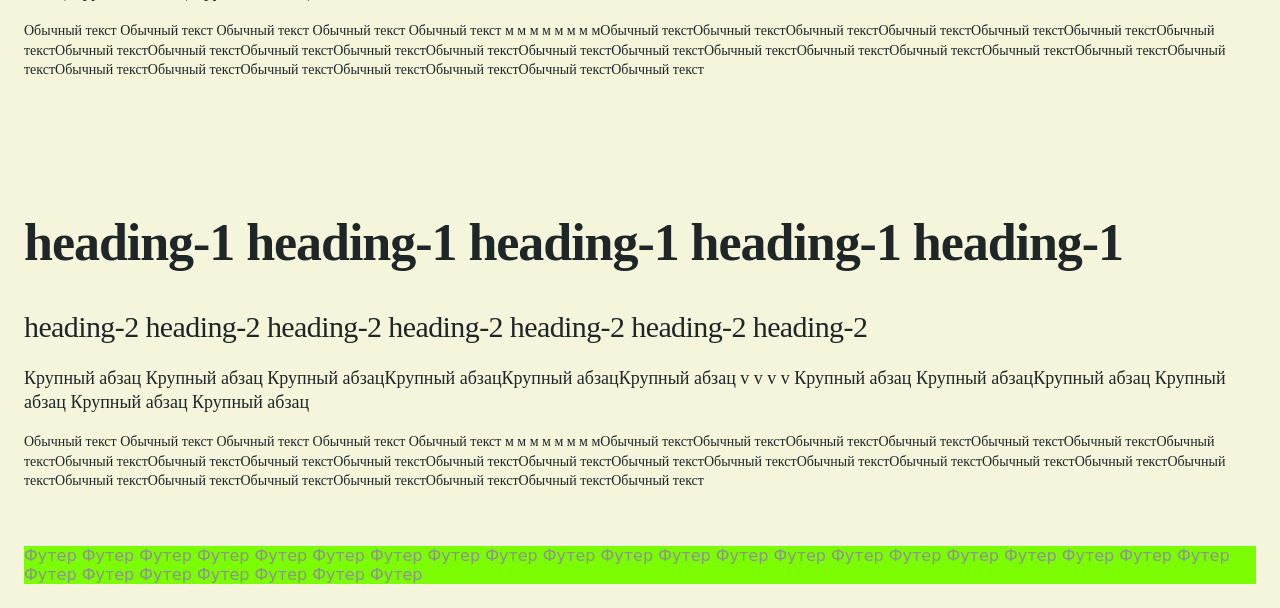
==== commit 43b93bd4: "add header" ====
--- a/index.html
+++ b/index.html
@@ -18,35 +18,8 @@
 <body>
     <div class="page" style="">
         <div class="container app-header" style="background-color: white;">
-            <!-- <div id="app-header" class="app-header"></div> -->
-            <header>
-                <div class="header__container">
-                    <div class="header__block">
-                        <a class="brand" href="index.html">
-                            <img src="images/logo-main.svg" alt="Логотип компании" class="brand__logo">
-                        </a>
-                    </div>
-                    <div class="header__block">
-                        <nav class="site-nav">
-                            <a class="site-nav__link" href="index.html">Проекты</a>
-                            <a class="site-nav__link" href="about.html">Реализованные проекты</a>
-                            <a class="site-nav__link" href="catalog.html">Ипотека</a>
-                            <a class="site-nav__link" href="contact.html">О компании</a>
-                          </nav>
-                    </div>
-                    <div class="header__block">
-                        <div class="header__icons">
-                            <button class="btn btn--icon btn--filled" aria-label="Telegram">
-                                <img src="icons/icon-telegram-1.svg" alt="Телеграм" class="telegram">
-                            </button>
-                            <button class="btn btn--pill btn--filled btn-text">
-                                <img src="icons/icon-phone-small.svg" alt="Телеграм" class="telegram">
-                                <span class="btn__label">+7 (999) 98-98-09</span>
-                              </button>
-                        </div>
-                    </div>
-                </div>
-              </header>
+            <div id="app-header" class="app-header"></div>
+
         </div>
         <main class="container">
             <section class="section">
--- a/css/base.css
+++ b/css/base.css
@@ -77,156 +77,3 @@
         padding: 28px 0;
     }
 }
-
-.header__container {
-    display: flex;
-    align-items: center;
-    justify-content: space-between;
-    gap: 1rem;
-    padding: .8rem 1.2rem;
-    height: 65px;
-    border-radius: 40px;
-    border: 1px;
-    border-color: var(--color-border-antiflash);
-    background-color: var(--color-surface-offwhite-header);
-    box-shadow: 0px 4px 20px 0px rgba(0, 0, 0, 0.15);
-    backdrop-filter: blur(5px);
-
-
-}
-
-.site-nav {
-    display: flex;
-    gap: 8px;
-    align-items: center;
-}
-
-.site-nav__link {
-    font-weight: var(--fw-medium);
-    font-size: var(--fs-7);
-    line-height: var(--fs-3);
-    letter-spacing: var(--ls-2);
-    color: var(--color-text-black);
-}
-
-.brand {
-    display: inline-flex;
-    align-items: center;
-    gap: 8px;
-    text-decoration: none;
-}
-
-.brand__logo {
-    height: 2rem;
-    width: auto;
-}
-
-.header__icons {
-    display: flex;
-    align-items: center;
-    justify-content: space-between;
-    gap: .5rem;
-
-}
-
-.header__icon-phone {
-    display: flex;
-    align-items: center;
-    justify-content: space-between;
-    background-color: var(--color-text-black);
-    border-radius: 20px;
-}
-
-.btn {
-    transition: background .12s ease, color .12s ease, border-color .12s ease, box-shadow .12s ease, filter .12s ease;
-}
-
-.btn--pill {
-    border-radius: 999px;
-    padding: 12px 22px;
-    min-height: 44px;
-    gap: 10px;
-}
-
-.btn__icon {
-    inline-size: 20px;
-    block-size: 20px;
-    flex: 0 0 20px;
-}
-
-.btn:focus-visible {
-    outline: none;
-    box-shadow: 0 0 0 3px color-mix(in srgb, var(--color-text-gunmetal) 12%, transparent);
-}
-
-/* курсор/общие состояния (переопределяем базу) */
-.btn:disabled,
-.btn[disabled] {
-cursor: not-allowed;
-transform: none;
-opacity: 1;              /* важно: не даём общей прозрачности — дальше зададим точные цвета */
-}
-
-.btn--filled {
-background: var(--color-text-gunmetal);
-color: var(--color-text-offwhite);
-border: 1px solid transparent;
-}
-
-.btn--filled:hover:not(:disabled) {
-background: var(--color-surface-charcoal);
-}
-/* clicked */
-.btn--filled:active:not(:disabled) {
-filter: brightness(0.92);
-}
-/* disabled */
-.btn--filled:disabled {
-background: var(--color-surface-seasalt);
-color: var(--color-text-silver);
-border-color: transparent;
-}
-
-
-/* =========================================================
-6) ICON ONLY
-Разметка:
-<button class="btn btn--icon btn--filled" aria-label="…">…</button>
-Или с outlined: <button class="btn btn--icon btn--outlined">…</button>
-========================================================= */
-.btn--icon {
-inline-size: 44px;
-block-size: 44px;
-padding: 0;
-border-radius: 999px;
-display: inline-grid;
-place-items: center;
-}
-
-/* filled icon */
-.btn--icon.btn--filled { 
-background: var(--color-text-gunmetal); 
-color: var(--color-text-offwhite); 
-border: 1px solid transparent;
-}
-.btn--icon.btn--filled:hover:not(:disabled) { background: var(--color-surface-charcoal); }
-.btn--icon.btn--filled:active:not(:disabled) { filter: brightness(0.92); }
-.btn--icon.btn--filled:disabled { background: var(--color-surface-seasalt); color: var(--color-text-silver); }
-
-/* outlined icon */
-.btn--icon.btn--outlined {
-background: var(--color-surface-offwhite);
-color: var(--color-text-gunmetal);
-border: 1px solid var(--color-border-antiflash);
-}
-.btn--icon.btn--outlined:hover:not(:disabled) { background: var(--color-surface-seasalt); }
-.btn--icon.btn--outlined:active:not(:disabled) {
-background: var(--color-text-gunmetal);
-color: var(--color-text-offwhite);
-border-color: var(--color-text-gunmetal);
-}
-.btn--icon.btn--outlined:disabled {
-background: var(--color-surface-offwhite);
-color: var(--color-text-silver);
-border-color: var(--color-border-antiflash);
-}
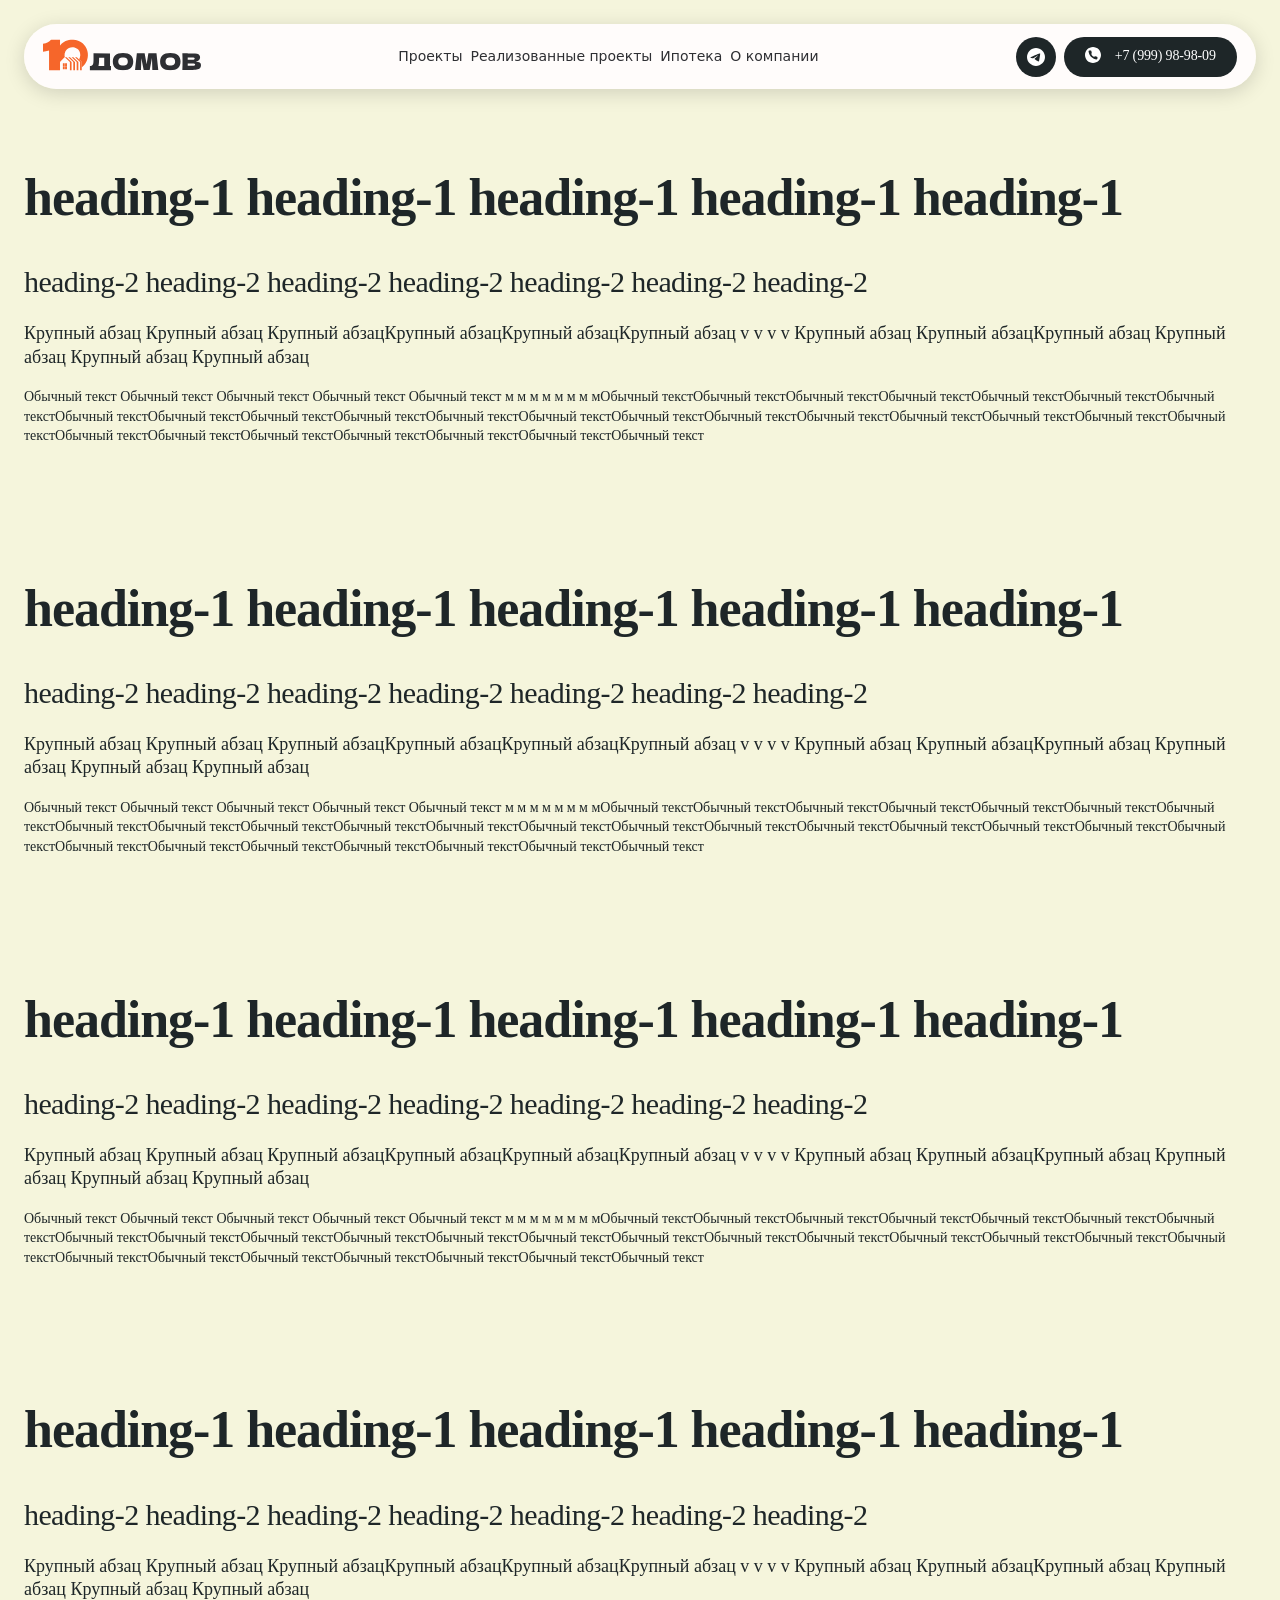
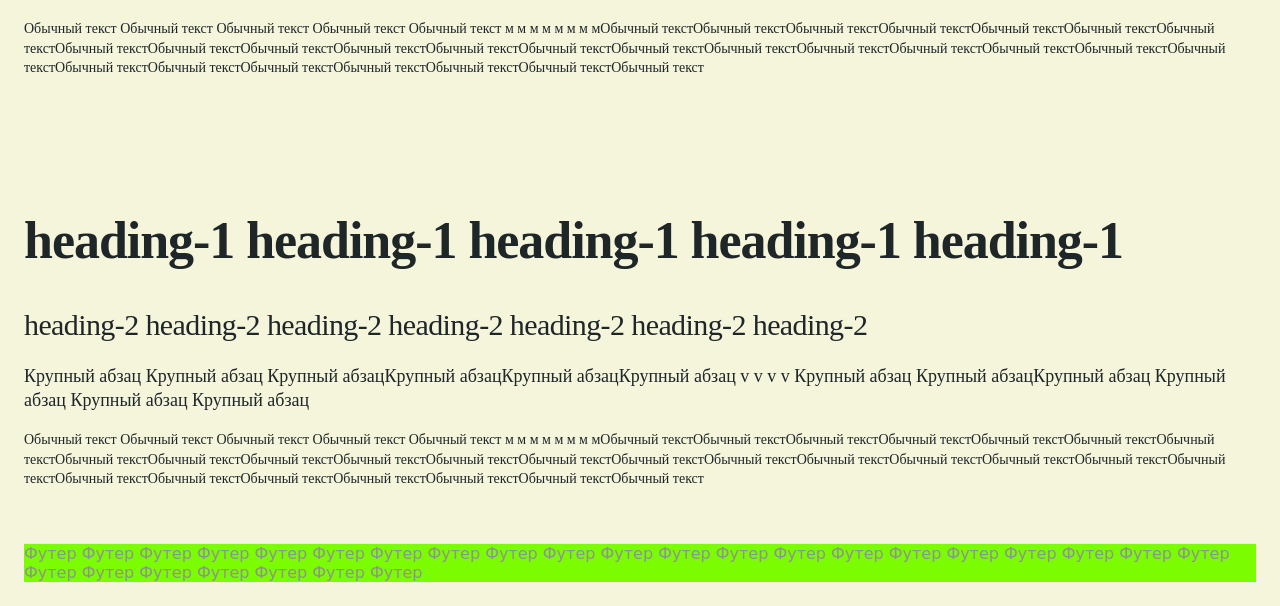
==== commit 20cd302b: "add header" ====
--- a/index.html
+++ b/index.html
@@ -17,7 +17,7 @@
 </head>
 <body>
     <div class="page" style="">
-        <div class="container app-header" style="background-color: white;">
+        <div class="container app-header">
             <div id="app-header" class="app-header"></div>
 
         </div>
--- a/css/base.css
+++ b/css/base.css
@@ -56,10 +56,8 @@
 
 .app-header {
     position: sticky;
-    top: 0;
+    top: 1rem;
     z-index: 10;
-    background: var(--color-surface-offwhite);
-    border-bottom: 1px solid var(--color-border-antiflash);
 }
 
 .app-footer {
